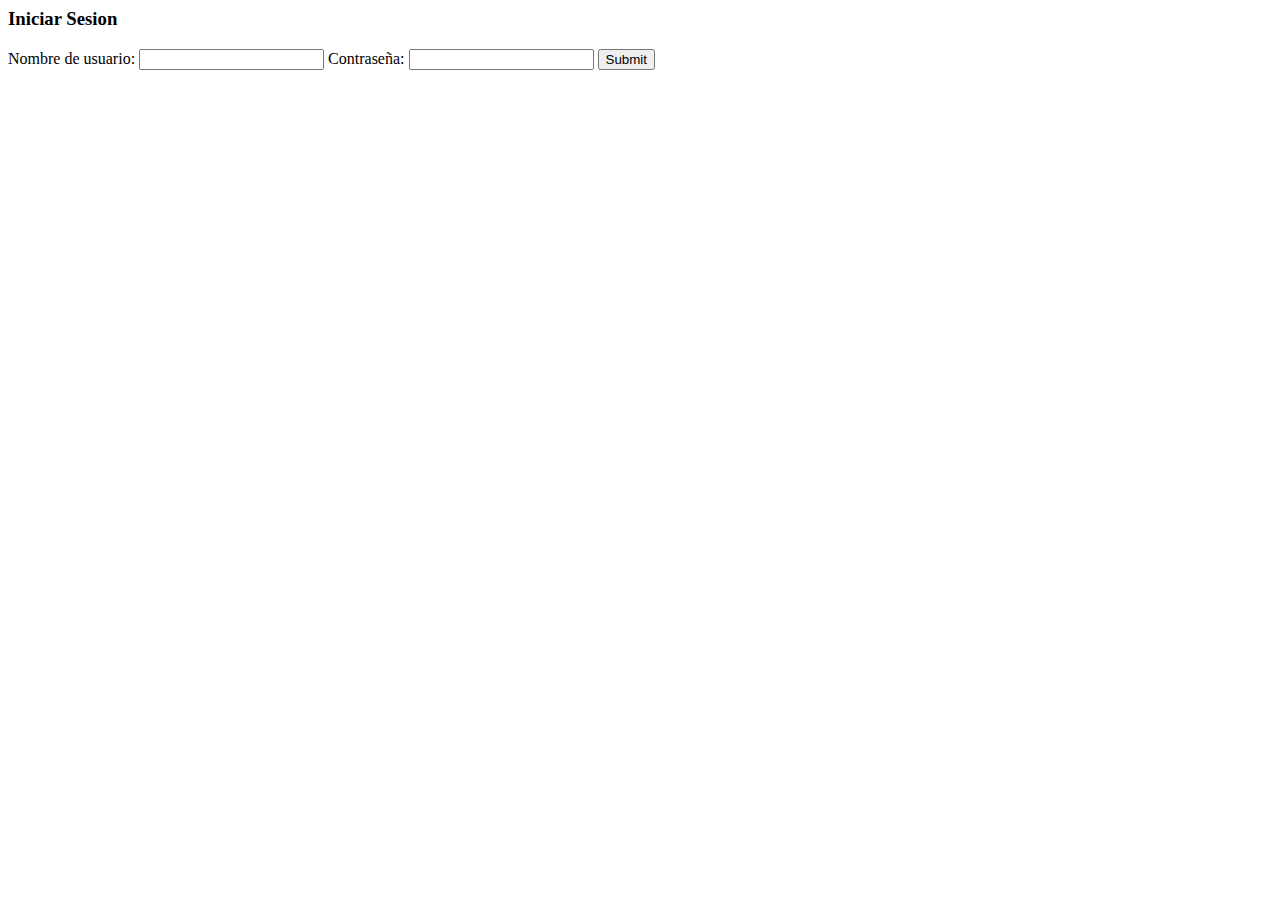
==== index.html @ 7280baec "Initial commit on master" ====
<html>
   <head>
      <title>Desarrollo web avanzado</title>
   </head>
   <body>
      <h3>Iniciar Sesion</h3>
      <form>
         Nombre de usuario:
         <input type="text" required/>

         Contraseña: 
         <input type="password" required/>

         <input type="submit">
      </form>
   </body>
</html>
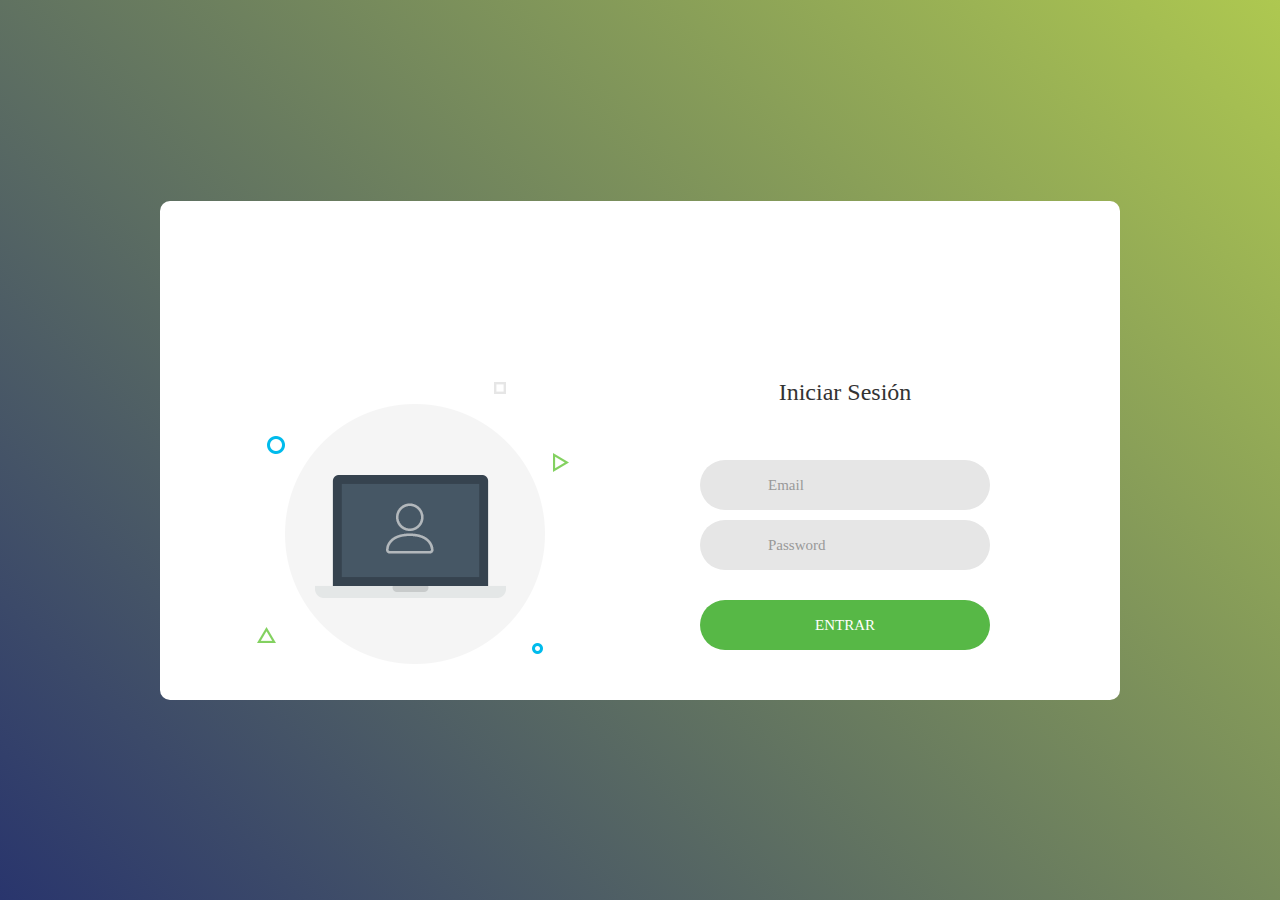
==== commit d2ecf47f: "Estilos css" ====
--- a/index.html
+++ b/index.html
@@ -1,17 +1,38 @@
 <html>
    <head>
       <title>Desarrollo web avanzado</title>
+      <meta charset="UTF-8">
+	   <meta name="viewport" content="width=device-width, initial-scale=1">
+      <link rel="stylesheet" type="text/css" href="estilo.css">
    </head>
    <body>
-      <h3>Iniciar Sesion</h3>
-      <form>
-         Nombre de usuario:
-         <input type="text" required/>
-
-         Contraseña: 
-         <input type="password" required/>
-
-         <input type="submit">
-      </form>
+      <div class="contenedor">
+         <div class="login-general">
+            <div class="login-screen">
+               <div class="login100-pic js-tilt" data-tilt>
+                  <img src="img-01.png">
+               </div>
+               <form action="controller.php" method="POST" class="login-form validate-form">
+                  <span class="titulo">
+                     Iniciar Sesión
+                  </span>
+   
+                  <div class="wrapper-inputs validate-input" data-validate = "Correo inválido">
+                     <input class="input" type="text" name="email" placeholder="Email">
+                  </div>
+   
+                  <div class="wrapper-inputs validate-input" data-validate = "La contraseña es requerida">
+                     <input class="input" type="password" name="pass" placeholder="Password">
+                  </div>
+                  
+                  <div class="container-login-btn">
+                     <button class="login-btn">
+                        Entrar
+                     </button>
+                  </div>
+               </form>
+            </div>
+         </div>
+      </div>
    </body>
 </html>--- a/estilo.css
+++ b/estilo.css
@@ -0,0 +1,185 @@
+* {
+	margin: 0px; 
+	padding: 0px; 
+	box-sizing: border-box;
+}
+
+body, html {
+	height: 100%;
+}
+
+h1,h2,h3,h4,h5,h6 {
+	margin: 0px;
+}
+
+h1,h2,h3,h4,h5,h6 {
+	margin: 0px;
+}
+input {
+	outline: none;
+	border: none;
+}
+
+textarea {
+  outline: none;
+  border: none;
+}
+
+textarea:focus, input:focus {
+  border-color: transparent !important;
+}
+
+input:focus::-webkit-input-placeholder { color:transparent; }
+input:focus:-moz-placeholder { color:transparent; }
+input:focus::-moz-placeholder { color:transparent; }
+input:focus:-ms-input-placeholder { color:transparent; }
+
+textarea:focus::-webkit-input-placeholder { color:transparent; }
+textarea:focus:-moz-placeholder { color:transparent; }
+textarea:focus::-moz-placeholder { color:transparent; }
+textarea:focus:-ms-input-placeholder { color:transparent; }
+
+input::-webkit-input-placeholder { color: #999999; }
+input:-moz-placeholder { color: #999999; }
+input::-moz-placeholder { color: #999999; }
+input:-ms-input-placeholder { color: #999999; }
+
+textarea::-webkit-input-placeholder { color: #999999; }
+textarea:-moz-placeholder { color: #999999; }
+textarea::-moz-placeholder { color: #999999; }
+textarea:-ms-input-placeholder { color: #999999; }
+
+button {
+	outline: none !important;
+	border: none;
+	background: transparent;
+}
+
+button:hover {
+	cursor: pointer;
+}
+.contenedor{
+    width: 100%;
+    margin: 0 auto;
+}
+
+.login-general{
+    width: 100%;  
+    min-height: 100vh;
+    display: -webkit-box;
+    display: -webkit-flex;
+    display: -moz-box;
+    display: -ms-flexbox;
+    display: flex;
+    flex-wrap: wrap;
+    justify-content: center;
+    align-items: center;
+    padding: 15px;
+    background: #9053c7;
+    background: -webkit-linear-gradient(-135deg, #aec850, #29356d);
+    background: -o-linear-gradient(-135deg, #aec850, #29356d);
+    background: -moz-linear-gradient(-135deg, #aec850, #29356d);
+    background: linear-gradient(-135deg, #aec850, #29356d);
+}
+
+.login-screen{
+    width: 960px;
+    background: #fff;
+    border-radius: 10px;
+    overflow: hidden;
+
+    display: -webkit-box;
+    display: -webkit-flex;
+    display: -moz-box;
+    display: -ms-flexbox;
+    display: flex;
+    flex-wrap: wrap;
+    justify-content: space-between;
+    padding: 177px 130px 33px 95px;
+}
+.login100-pic {
+    width: 316px;
+  }
+  
+.login100-pic img {
+    max-width: 100%;
+}
+
+
+/*---------------form--------------------*/
+
+.login-form{
+    width: 290px;
+}
+    .titulo {
+        font-size: 24px;
+        color: #333333;
+        line-height: 1.2;
+        text-align: center;
+        width: 100%;
+        display: block;
+        padding-bottom: 54px;
+    }
+
+/*----------------Elementos form--------------------*/
+.wrapper-inputs {
+    position: relative;
+    width: 100%;
+    z-index: 1;
+    margin-bottom: 10px;
+  }
+  
+.input {
+    font-family: Poppins-Medium;
+    font-size: 15px;
+    line-height: 1.5;
+    color: #666666;
+    display: block;
+    width: 100%;
+    background: #e6e6e6;
+    height: 50px;
+    border-radius: 25px;
+    padding: 0 30px 0 68px;
+}
+
+.container-login-btn {
+    width: 100%;
+    display: -webkit-box;
+    display: -webkit-flex;
+    display: -moz-box;
+    display: -ms-flexbox;
+    display: flex;
+    flex-wrap: wrap;
+    justify-content: center;
+    padding-top: 20px;
+}
+  
+.login-btn {
+    font-family: Montserrat-Bold;
+    font-size: 15px;
+    line-height: 1.5;
+    color: #fff;
+    text-transform: uppercase;
+
+    width: 100%;
+    height: 50px;
+    border-radius: 25px;
+    background: #57b846;
+    display: -webkit-box;
+    display: -webkit-flex;
+    display: -moz-box;
+    display: -ms-flexbox;
+    display: flex;
+    justify-content: center;
+    align-items: center;
+    padding: 0 25px;
+
+    -webkit-transition: all 0.4s;
+    -o-transition: all 0.4s;
+    -moz-transition: all 0.4s;
+    transition: all 0.4s;
+}
+
+.login-btn:hover {
+    background: #333333;
+}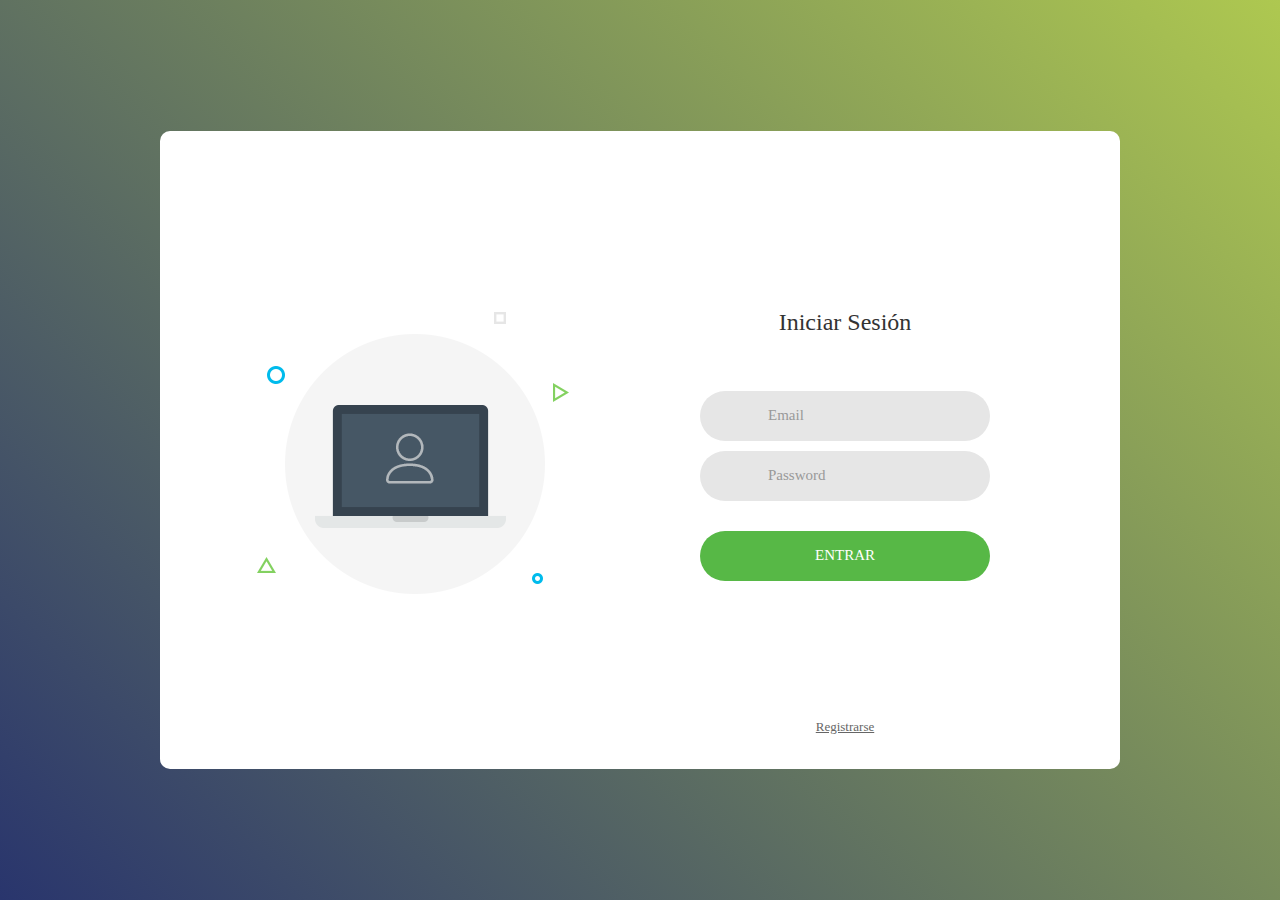
==== commit f00f2359: "Arreglado login y registro,pruebas unitarias" ====
--- a/index.html
+++ b/index.html
@@ -18,17 +18,26 @@
                   </span>
    
                   <div class="wrapper-inputs validate-input" data-validate = "Correo inválido">
-                     <input class="input" type="text" name="email" placeholder="Email">
+                     <input class="input" type="text" name="email" placeholder="Email" required>
                   </div>
    
                   <div class="wrapper-inputs validate-input" data-validate = "La contraseña es requerida">
-                     <input class="input" type="password" name="pass" placeholder="Password">
+                     <input class="input" type="password" name="pass" placeholder="Password" requireds>
                   </div>
-                  
+
+                  <input type="hidden" name="action" value="login" />
+
                   <div class="container-login-btn">
                      <button class="login-btn">
                         Entrar
                      </button>
+                  </div>
+
+                  <div class="text-center p-t-136">
+                     <a class="txt2" href="registro.html">
+                        Registrarse
+                        <i class="fa fa-long-arrow-right m-l-5" aria-hidden="true"></i>
+                     </a>
                   </div>
                </form>
             </div>
--- a/estilo.css
+++ b/estilo.css
@@ -182,4 +182,13 @@
 
 .login-btn:hover {
     background: #333333;
-}+}
+
+.text-center {text-align: center;}
+.p-t-136 {padding-top: 136px;}
+.txt2 {
+    font-family: Poppins-Regular;
+    font-size: 13px;
+    line-height: 1.5;
+    color: #666666;
+  }